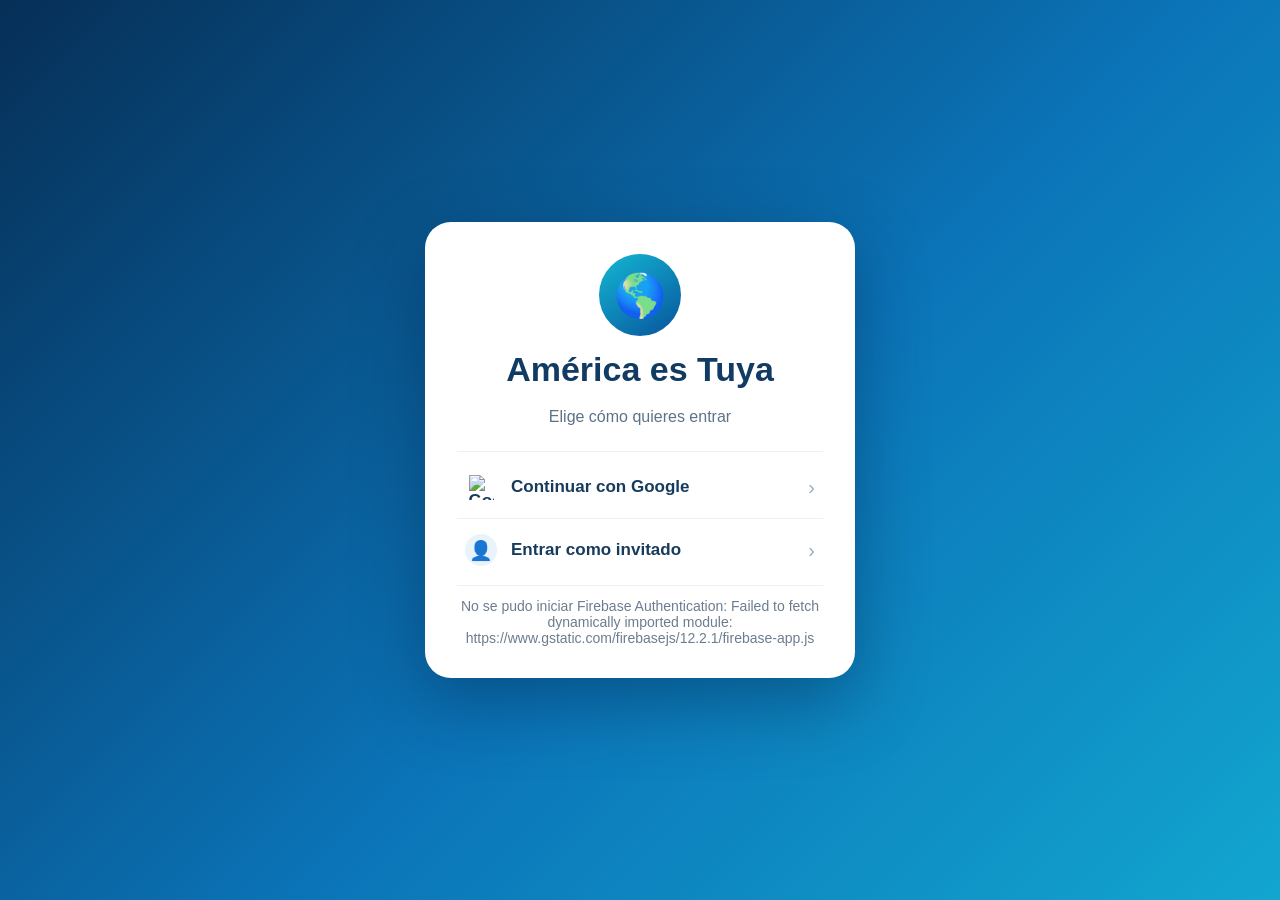
==== index.html @ 3ab49d72 "Corregir menu movil y navegacion con un solo toque" ====
<!doctype html>
<html lang="es">
<head>
<meta charset="utf-8">
<meta name="viewport" content="width=device-width,initial-scale=1">
<title>América es Tuya</title>
<style>
*{box-sizing:border-box}html,body{margin:0;width:100%;height:100%;font-family:Arial,sans-serif;background:#f4f9fd;color:#123b63}
.auth-gate{min-height:100vh;display:grid;place-items:center;background:linear-gradient(135deg,#062f57,#0b74b8 55%,#12a6cf);padding:24px}
.auth-card{width:min(430px,100%);background:#fff;border-radius:26px;padding:32px;box-shadow:0 24px 70px #001f3f66;text-align:center}
.auth-logo{width:82px;height:82px;border-radius:50%;margin:0 auto 14px;display:grid;place-items:center;background:linear-gradient(145deg,#14b8d4,#07539b);color:#fff;font-size:42px}
h1{margin:4px 0 8px;font-size:34px}.sub{color:#5d7287;line-height:1.5;margin-bottom:22px}
.auth-btn{width:100%;border:1px solid #d7e2ea;background:#fff;border-radius:14px;padding:14px 16px;margin:7px 0;font-size:16px;font-weight:700;cursor:pointer}
.auth-btn:hover{background:#f5f9fc}.auth-btn:disabled{opacity:.55;cursor:not-allowed}.auth-status{min-height:22px;margin-top:12px;color:#6c7d8f;font-size:14px;overflow-wrap:anywhere}
.auth-options{margin:8px 0 4px;border-top:1px solid #edf2f6;border-bottom:1px solid #edf2f6;padding:4px 0}
.auth-choice{width:100%;border:0;background:transparent;display:flex;align-items:center;gap:14px;padding:15px 8px;margin:0;color:#173b5d;font-size:17px;font-weight:700;text-align:left;cursor:pointer;border-radius:12px}
.auth-choice:hover,.auth-choice:focus-visible{background:#f3f8fc;outline:none}.auth-choice:disabled{opacity:.5;cursor:not-allowed}
.auth-choice+.auth-choice{border-top:1px solid #edf2f6;border-radius:0}
.auth-icon{width:32px;height:32px;display:grid;place-items:center;flex:0 0 32px}.auth-icon img{display:block;width:25px;height:25px}.guest-icon{border-radius:50%;background:#e8f3fb;font-size:19px;color:#0b74b8}.auth-arrow{margin-left:auto;color:#9aaebe;font-size:20px;font-weight:400}
.connected-photo{width:96px;height:96px;border-radius:50%;object-fit:cover;margin:6px auto 14px;display:block;border:4px solid #e7f2fb}
.connected-name{font-size:22px;font-weight:800;margin:4px 0 6px}.connected-ok{color:#2f6d4f;font-weight:700;margin-bottom:18px}
.primary-enter{background:#0b74b8;color:#fff;border-color:#0b74b8}.secondary-logout{background:#f3f7fa;color:#123b63}
#siteApp{display:none;width:100%;height:100vh}.appbar{height:54px;background:#fff;border-bottom:1px solid #d8e7f3;display:flex;align-items:center;padding:0 12px;gap:7px}.appbar b{font-size:18px}.brand2{color:#08a6c7}
.location-btn{margin-left:auto;display:flex;align-items:center;gap:5px;max-width:38%;border:0;background:#edf5fb;color:#123b63;border-radius:10px;padding:7px 9px;cursor:pointer;font-size:12px}.location-btn span:last-child{white-space:nowrap;overflow:hidden;text-overflow:ellipsis}.location-pin{font-size:18px}.map-btn{border:0;background:#e7f4ff;color:#07539b;border-radius:10px;padding:7px 9px;cursor:pointer;font-size:18px;line-height:1}
.userbox{display:flex;align-items:center;gap:8px;font-size:13px}.userbox img{width:32px;height:32px;border-radius:50%;object-fit:cover}.logout{display:none}
iframe{display:block;width:100%;height:calc(100vh - 54px);border:0;background:white}
@media(max-width:700px){.appbar b{font-size:15px}.location-btn{max-width:31%;padding:7px}.location-btn span:last-child{max-width:95px}.map-btn{padding:7px}.userbox span{display:none}.auth-card{padding:28px 24px}}
</style>
</head>
<body>
<div id="authGate" class="auth-gate">
  <div class="auth-card">
    <div class="auth-logo">🌎</div>
    <h1>América es Tuya</h1>
    <p class="sub">Elige cómo quieres entrar</p>
    <div class="auth-options">
      <button id="googleLogin" class="auth-choice" type="button">
        <span class="auth-icon"><img src="https://www.gstatic.com/firebasejs/ui/2.0.0/images/auth/google.svg" alt="Google"></span>
        <span>Continuar con Google</span><span class="auth-arrow">›</span>
      </button>
      <button id="guestLogin" class="auth-choice" type="button">
        <span class="auth-icon guest-icon">👤</span>
        <span>Entrar como invitado</span><span class="auth-arrow">›</span>
      </button>
    </div>
    <button id="facebookLogin" class="auth-btn" hidden aria-hidden="true">Continuar con Facebook</button>
    <div id="authStatus" class="auth-status"></div>
  </div>
</div>

<div id="connectedGate" class="auth-gate" style="display:none">
  <div class="auth-card">
    <div class="auth-logo">✓</div>
    <img id="connectedPic" class="connected-photo" alt="" hidden>
    <div class="connected-ok">Conexión realizada correctamente</div>
    <div id="connectedName" class="connected-name">Usuario</div>
    <p class="sub">Tu cuenta está conectada. Ahora puedes entrar a América es Tuya.</p>
    <button id="enterSiteBtn" class="auth-btn primary-enter">Entrar a América es Tuya</button>
    <button id="connectedLogoutBtn" class="auth-btn secondary-logout">Cerrar sesión</button>
  </div>
</div>

<div id="siteApp">
  <div class="appbar">
    <b>🌎 América <span class="brand2">es Tuya</span></b>
    <button id="locationBtn" class="location-btn" type="button" title="Mi ubicación">
      <span class="location-pin">📍</span><span id="locationLabel">Mi ubicación</span>
    </button>
    <button id="locationMapBtn" class="map-btn" type="button" title="Abrir mi ubicación en el mapa" aria-label="Abrir mi ubicación en el mapa">🗺️</button>
    <div id="userBox" class="userbox" hidden>
      <img id="userPic" alt="" hidden>
      <span id="userName"></span>
      <button id="logoutBtn" class="logout" type="button">Cerrar sesión</button>
    </div>
  </div>
  <iframe id="siteFrame" src="site.html?v=20260909-navfix1" title="América es Tuya"></iframe>
</div>
<script type="module" src="auth.js?v=20260909-session1"></script>
<script src="location.js?v=20260909-3"></script>
<script src="countries.js?v=20260907-1"></script>
<script>
(function(){
  const frame=document.getElementById('siteFrame');
  if(!frame)return;
  frame.addEventListener('load',()=>{
    try{
      const d=frame.contentDocument;
      const side=d.getElementById('side');
      const mob=d.getElementById('mob');
      if(!side)return;

      const protectedPages={
        tasas:'pages/rates.html?v=20260909-2',
        paises:'pages/countries.html?v=20260909-4',
        lugares:'pages/places.html?v=20260909-2',
        info:'pages/info.html?v=20260909-2',
        curiosidades:'pages/curiosities.html?v=20260909-2',
        noticias:'pages/news.html?v=20260909-2',
        proyecto:'pages/about.html?v=20260909-2'
      };

      const closeMenu=()=>side.classList.remove('open');

      d.addEventListener('pointerup',e=>{
        const nav=e.target.closest('.nav');
        if(!nav)return;
        closeMenu();
        const url=protectedPages[nav.dataset.v];
        if(!url)return;
        e.preventDefault();
        e.stopImmediatePropagation();
        window.location.assign(url);
      },true);

      d.addEventListener('pointerdown',e=>{
        if(!side.classList.contains('open'))return;
        if(side.contains(e.target))return;
        if(mob&&mob.contains(e.target))return;
        closeMenu();
      },true);

      window.addEventListener('pageshow',closeMenu);
      window.addEventListener('pagehide',closeMenu);
      d.addEventListener('visibilitychange',()=>{if(d.hidden)closeMenu()});
    }catch(e){console.error('No se pudo configurar la aplicación interna',e)}
  });
})();
</script>
</body>
</html>
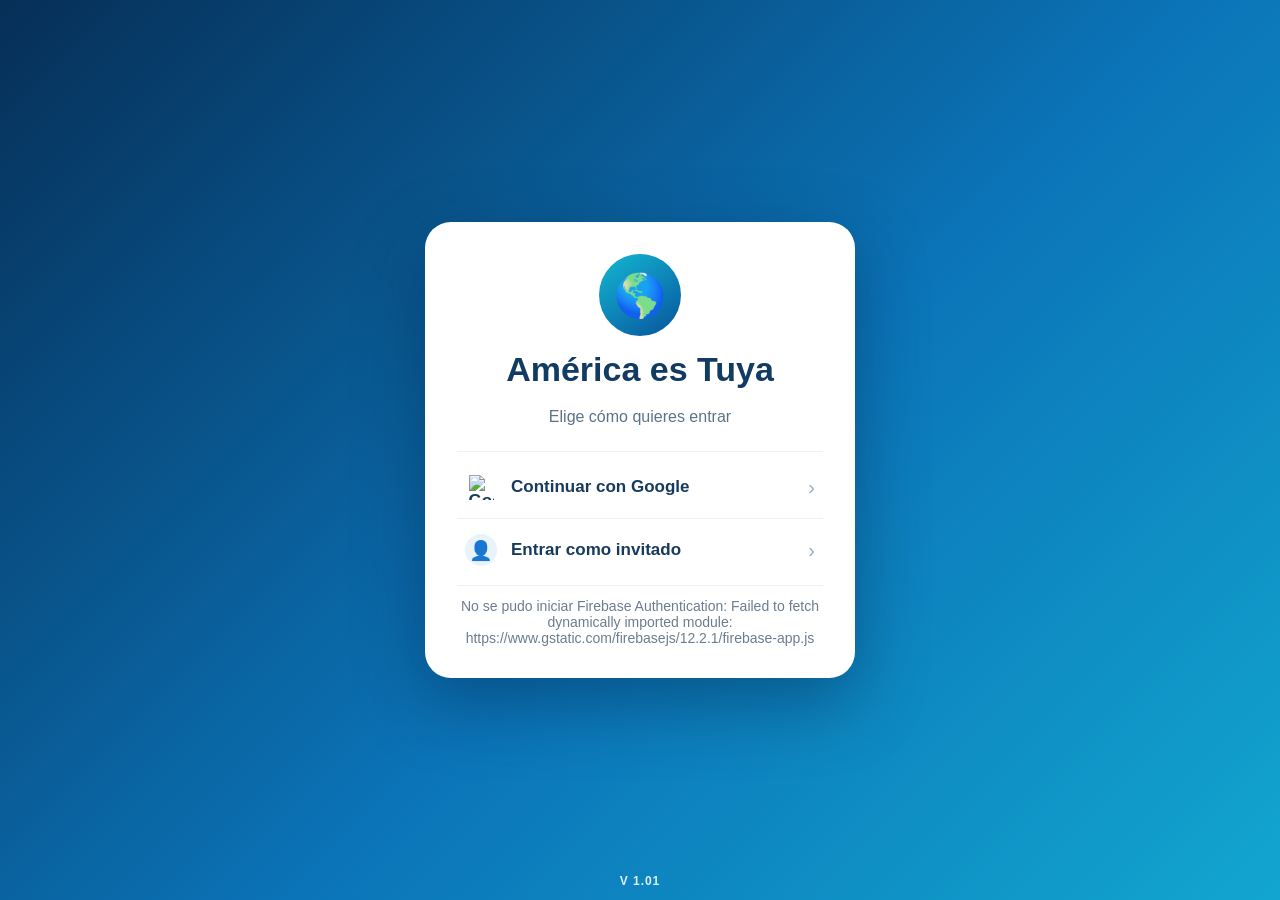
==== commit b502c915: "Fix mobile menu navigation and mark login V 1.01" ====
--- a/index.html
+++ b/index.html
@@ -5,8 +5,8 @@
 <meta name="viewport" content="width=device-width,initial-scale=1">
 <title>América es Tuya</title>
 <style>
-*{box-sizing:border-box}html,body{margin:0;width:100%;height:100%;font-family:Arial,sans-serif;background:#f4f9fd;color:#123b63}
-.auth-gate{min-height:100vh;display:grid;place-items:center;background:linear-gradient(135deg,#062f57,#0b74b8 55%,#12a6cf);padding:24px}
+*{box-sizing:border-box}html,body{margin:0;width:100%;height:100%;font-family:Arial,sans-serif;background:#f4f9fd;color:#123b63}button{touch-action:manipulation}
+.auth-gate{min-height:100vh;display:grid;place-items:center;background:linear-gradient(135deg,#062f57,#0b74b8 55%,#12a6cf);padding:24px;position:relative}
 .auth-card{width:min(430px,100%);background:#fff;border-radius:26px;padding:32px;box-shadow:0 24px 70px #001f3f66;text-align:center}
 .auth-logo{width:82px;height:82px;border-radius:50%;margin:0 auto 14px;display:grid;place-items:center;background:linear-gradient(145deg,#14b8d4,#07539b);color:#fff;font-size:42px}
 h1{margin:4px 0 8px;font-size:34px}.sub{color:#5d7287;line-height:1.5;margin-bottom:22px}
@@ -17,6 +17,7 @@
 .auth-choice:hover,.auth-choice:focus-visible{background:#f3f8fc;outline:none}.auth-choice:disabled{opacity:.5;cursor:not-allowed}
 .auth-choice+.auth-choice{border-top:1px solid #edf2f6;border-radius:0}
 .auth-icon{width:32px;height:32px;display:grid;place-items:center;flex:0 0 32px}.auth-icon img{display:block;width:25px;height:25px}.guest-icon{border-radius:50%;background:#e8f3fb;font-size:19px;color:#0b74b8}.auth-arrow{margin-left:auto;color:#9aaebe;font-size:20px;font-weight:400}
+.version{position:absolute;left:0;right:0;bottom:12px;text-align:center;color:#dceeff;font-size:12px;font-weight:700;letter-spacing:.08em}
 .connected-photo{width:96px;height:96px;border-radius:50%;object-fit:cover;margin:6px auto 14px;display:block;border:4px solid #e7f2fb}
 .connected-name{font-size:22px;font-weight:800;margin:4px 0 6px}.connected-ok{color:#2f6d4f;font-weight:700;margin-bottom:18px}
 .primary-enter{background:#0b74b8;color:#fff;border-color:#0b74b8}.secondary-logout{background:#f3f7fa;color:#123b63}
@@ -24,7 +25,7 @@
 .location-btn{margin-left:auto;display:flex;align-items:center;gap:5px;max-width:38%;border:0;background:#edf5fb;color:#123b63;border-radius:10px;padding:7px 9px;cursor:pointer;font-size:12px}.location-btn span:last-child{white-space:nowrap;overflow:hidden;text-overflow:ellipsis}.location-pin{font-size:18px}.map-btn{border:0;background:#e7f4ff;color:#07539b;border-radius:10px;padding:7px 9px;cursor:pointer;font-size:18px;line-height:1}
 .userbox{display:flex;align-items:center;gap:8px;font-size:13px}.userbox img{width:32px;height:32px;border-radius:50%;object-fit:cover}.logout{display:none}
 iframe{display:block;width:100%;height:calc(100vh - 54px);border:0;background:white}
-@media(max-width:700px){.appbar b{font-size:15px}.location-btn{max-width:31%;padding:7px}.location-btn span:last-child{max-width:95px}.map-btn{padding:7px}.userbox span{display:none}.auth-card{padding:28px 24px}}
+@media(max-width:700px){.appbar b{font-size:15px}.location-btn{max-width:31%;padding:7px}.location-btn span:last-child{max-width:95px}.map-btn{padding:7px}.userbox span{display:none}.auth-card{padding:28px 24px}.auth-choice:hover{background:transparent}}
 </style>
 </head>
 <body>
@@ -46,6 +47,7 @@
     <button id="facebookLogin" class="auth-btn" hidden aria-hidden="true">Continuar con Facebook</button>
     <div id="authStatus" class="auth-status"></div>
   </div>
+  <div class="version">V 1.01</div>
 </div>
 
 <div id="connectedGate" class="auth-gate" style="display:none">
@@ -73,11 +75,10 @@
       <button id="logoutBtn" class="logout" type="button">Cerrar sesión</button>
     </div>
   </div>
-  <iframe id="siteFrame" src="site.html?v=20260909-navfix1" title="América es Tuya"></iframe>
+  <iframe id="siteFrame" src="site.html?v=20260909-v101" title="América es Tuya"></iframe>
 </div>
-<script type="module" src="auth.js?v=20260909-session1"></script>
+<script type="module" src="auth.js?v=20260909-v101"></script>
 <script src="location.js?v=20260909-3"></script>
-<script src="countries.js?v=20260907-1"></script>
 <script>
 (function(){
   const frame=document.getElementById('siteFrame');
@@ -90,19 +91,29 @@
       if(!side)return;
 
       const protectedPages={
-        tasas:'pages/rates.html?v=20260909-2',
-        paises:'pages/countries.html?v=20260909-4',
-        lugares:'pages/places.html?v=20260909-2',
-        info:'pages/info.html?v=20260909-2',
-        curiosidades:'pages/curiosities.html?v=20260909-2',
-        noticias:'pages/news.html?v=20260909-2',
-        proyecto:'pages/about.html?v=20260909-2'
+        tasas:'pages/rates.html?v=20260909-v101',
+        paises:'pages/countries.html?v=20260909-v101',
+        lugares:'pages/places.html?v=20260909-v101',
+        info:'pages/info.html?v=20260909-v101',
+        curiosidades:'pages/curiosities.html?v=20260909-v101',
+        noticias:'pages/news.html?v=20260909-v101',
+        proyecto:'pages/about.html?v=20260909-v101'
       };
 
       const closeMenu=()=>side.classList.remove('open');
+      d.querySelectorAll('button').forEach(btn=>{btn.style.touchAction='manipulation'});
 
-      d.addEventListener('pointerup',e=>{
-        const nav=e.target.closest('.nav');
+      d.addEventListener('click',e=>{
+        const logout=e.target.closest?.('#menuLogout');
+        if(logout){
+          e.preventDefault();
+          e.stopImmediatePropagation();
+          closeMenu();
+          document.getElementById('logoutBtn')?.click();
+          return;
+        }
+
+        const nav=e.target.closest?.('.nav');
         if(!nav)return;
         closeMenu();
         const url=protectedPages[nav.dataset.v];
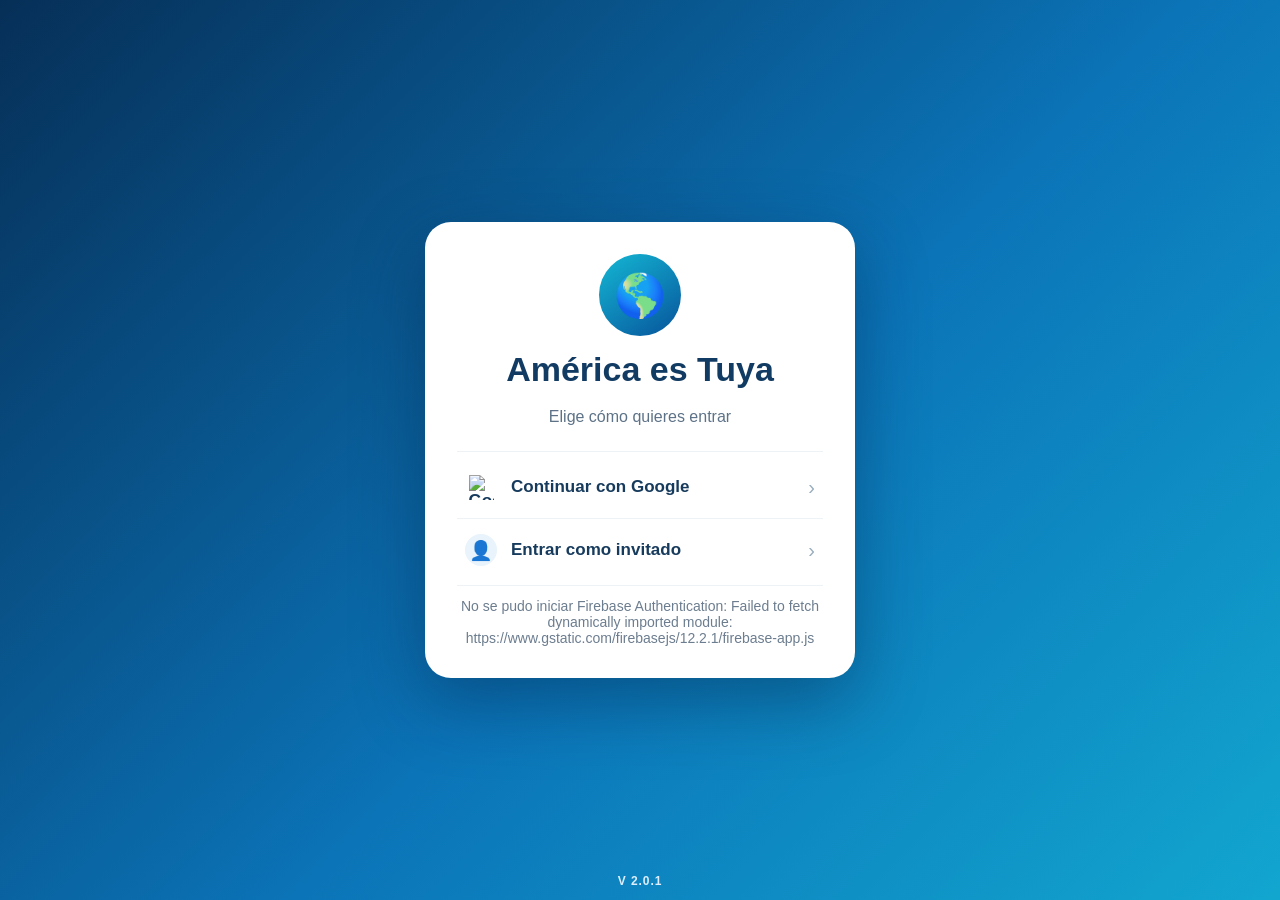
==== commit 2c62e555: "Update visible version to V 2.0.1 and refresh rates page" ====
--- a/index.html
+++ b/index.html
@@ -47,7 +47,7 @@
     <button id="facebookLogin" class="auth-btn" hidden aria-hidden="true">Continuar con Facebook</button>
     <div id="authStatus" class="auth-status"></div>
   </div>
-  <div class="version">V 1.01</div>
+  <div class="version">V 2.0.1</div>
 </div>
 
 <div id="connectedGate" class="auth-gate" style="display:none">
@@ -75,9 +75,9 @@
       <button id="logoutBtn" class="logout" type="button">Cerrar sesión</button>
     </div>
   </div>
-  <iframe id="siteFrame" src="site.html?v=20260909-v101" title="América es Tuya"></iframe>
+  <iframe id="siteFrame" src="site.html?v=20260909-v201" title="América es Tuya"></iframe>
 </div>
-<script type="module" src="auth.js?v=20260909-v101"></script>
+<script type="module" src="auth.js?v=20260909-v201"></script>
 <script src="location.js?v=20260909-3"></script>
 <script>
 (function(){
@@ -91,13 +91,13 @@
       if(!side)return;
 
       const protectedPages={
-        tasas:'pages/rates.html?v=20260909-v101',
-        paises:'pages/countries.html?v=20260909-v101',
-        lugares:'pages/places.html?v=20260909-v101',
-        info:'pages/info.html?v=20260909-v101',
-        curiosidades:'pages/curiosities.html?v=20260909-v101',
-        noticias:'pages/news.html?v=20260909-v101',
-        proyecto:'pages/about.html?v=20260909-v101'
+        tasas:'pages/rates.html?v=20260909-v201',
+        paises:'pages/countries.html?v=20260909-v201',
+        lugares:'pages/places.html?v=20260909-v201',
+        info:'pages/info.html?v=20260909-v201',
+        curiosidades:'pages/curiosities.html?v=20260909-v201',
+        noticias:'pages/news.html?v=20260909-v201',
+        proyecto:'pages/about.html?v=20260909-v201'
       };
 
       const closeMenu=()=>side.classList.remove('open');
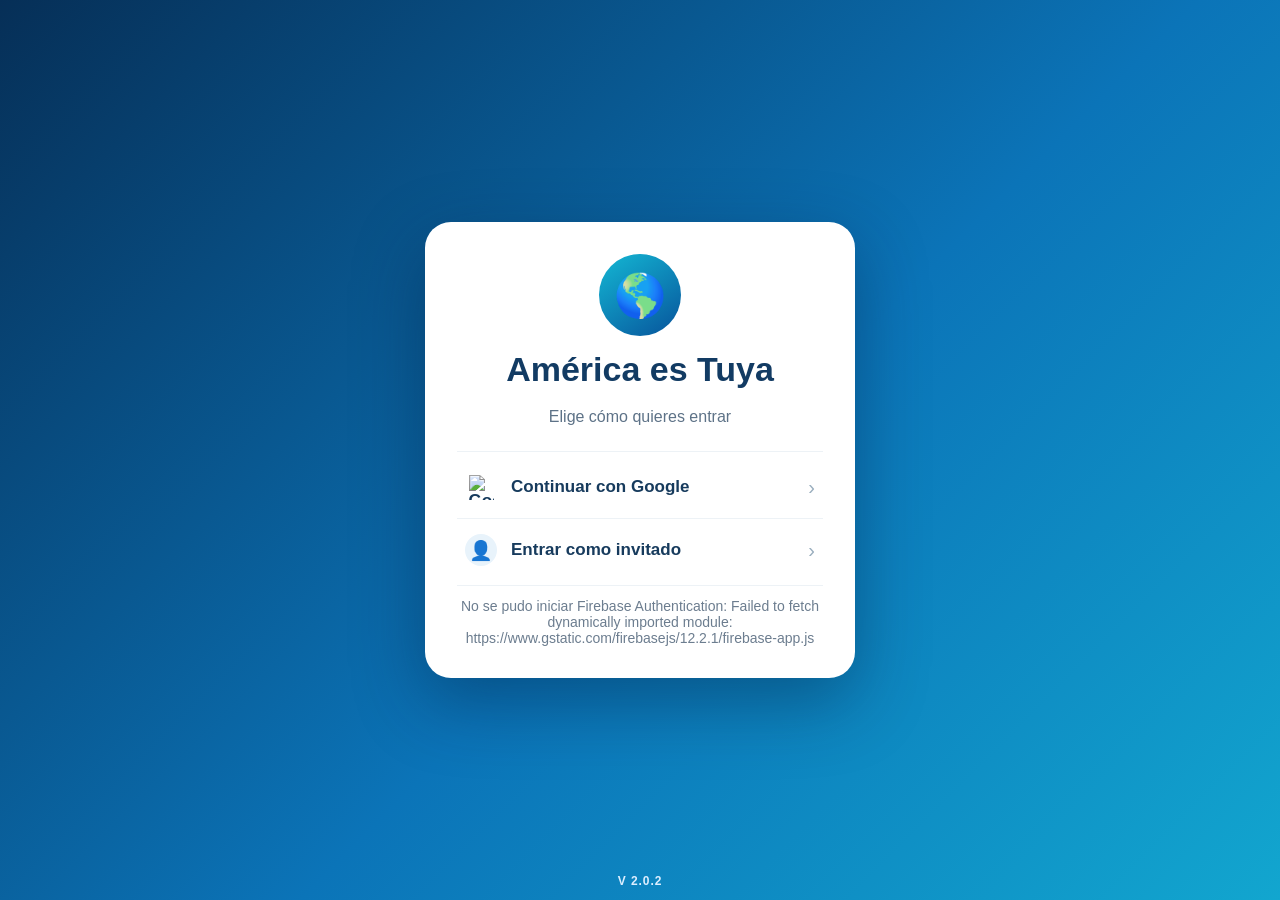
==== commit 08fe46c0: "Activar sincronización de cuentas al iniciar sesión" ====
--- a/index.html
+++ b/index.html
@@ -47,7 +47,7 @@
     <button id="facebookLogin" class="auth-btn" hidden aria-hidden="true">Continuar con Facebook</button>
     <div id="authStatus" class="auth-status"></div>
   </div>
-  <div class="version">V 2.0.1</div>
+  <div class="version">V 2.0.2</div>
 </div>
 
 <div id="connectedGate" class="auth-gate" style="display:none">
@@ -78,6 +78,7 @@
   <iframe id="siteFrame" src="site.html?v=20260909-v201" title="América es Tuya"></iframe>
 </div>
 <script type="module" src="auth.js?v=20260909-v201"></script>
+<script type="module" src="js/account-sync.js?v=20260911-1"></script>
 <script src="location.js?v=20260909-3"></script>
 <script>
 (function(){
@@ -137,5 +138,6 @@
   });
 })();
 </script>
+<script src="js/menu-structure.js?v=20260911-1"></script>
 </body>
 </html>
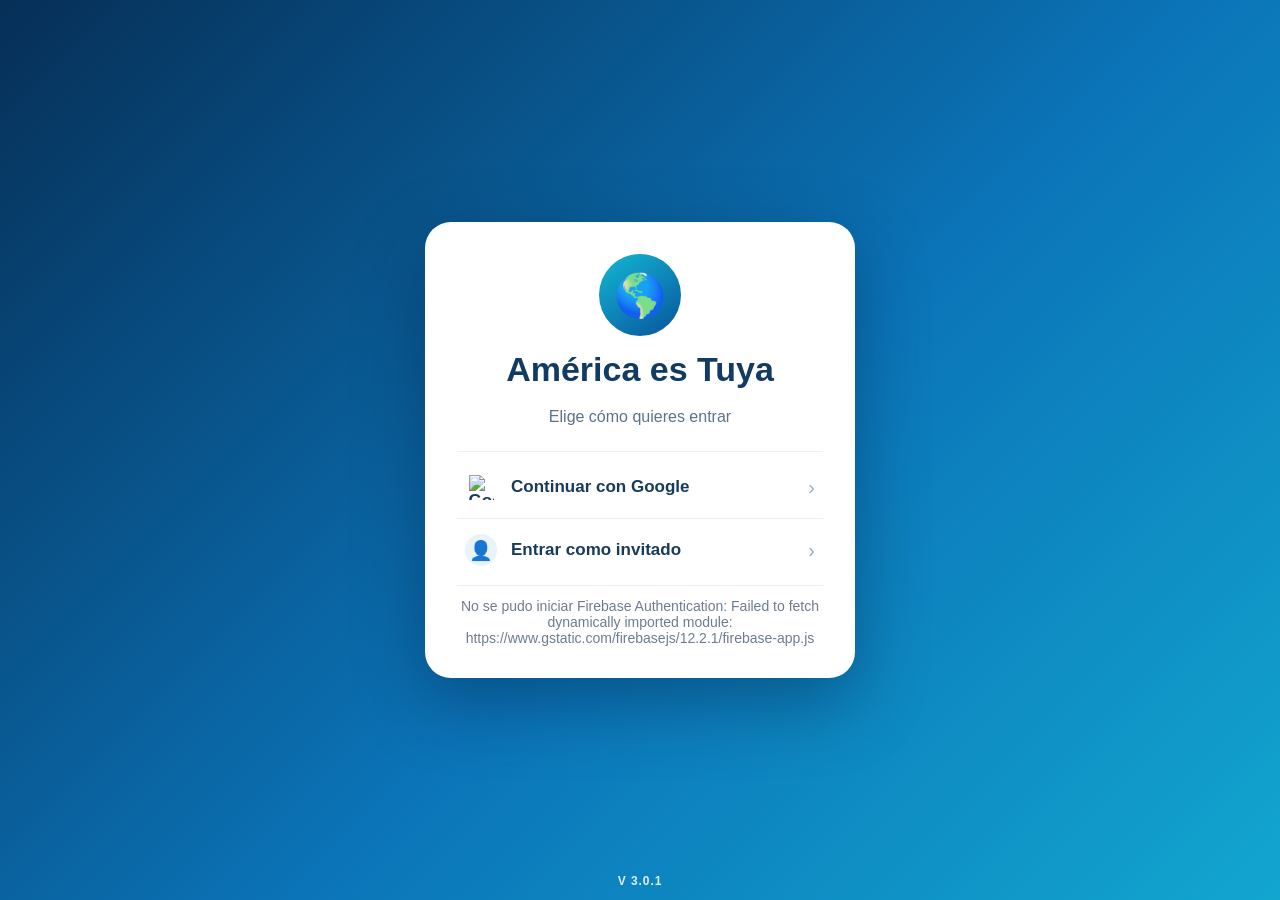
==== commit 18989b08: "Mostrar versión 3.0.1 en pantalla principal" ====
--- a/index.html
+++ b/index.html
@@ -47,7 +47,7 @@
     <button id="facebookLogin" class="auth-btn" hidden aria-hidden="true">Continuar con Facebook</button>
     <div id="authStatus" class="auth-status"></div>
   </div>
-  <div class="version">V 2.0.2</div>
+  <div class="version">V 3.0.1</div>
 </div>
 
 <div id="connectedGate" class="auth-gate" style="display:none">
